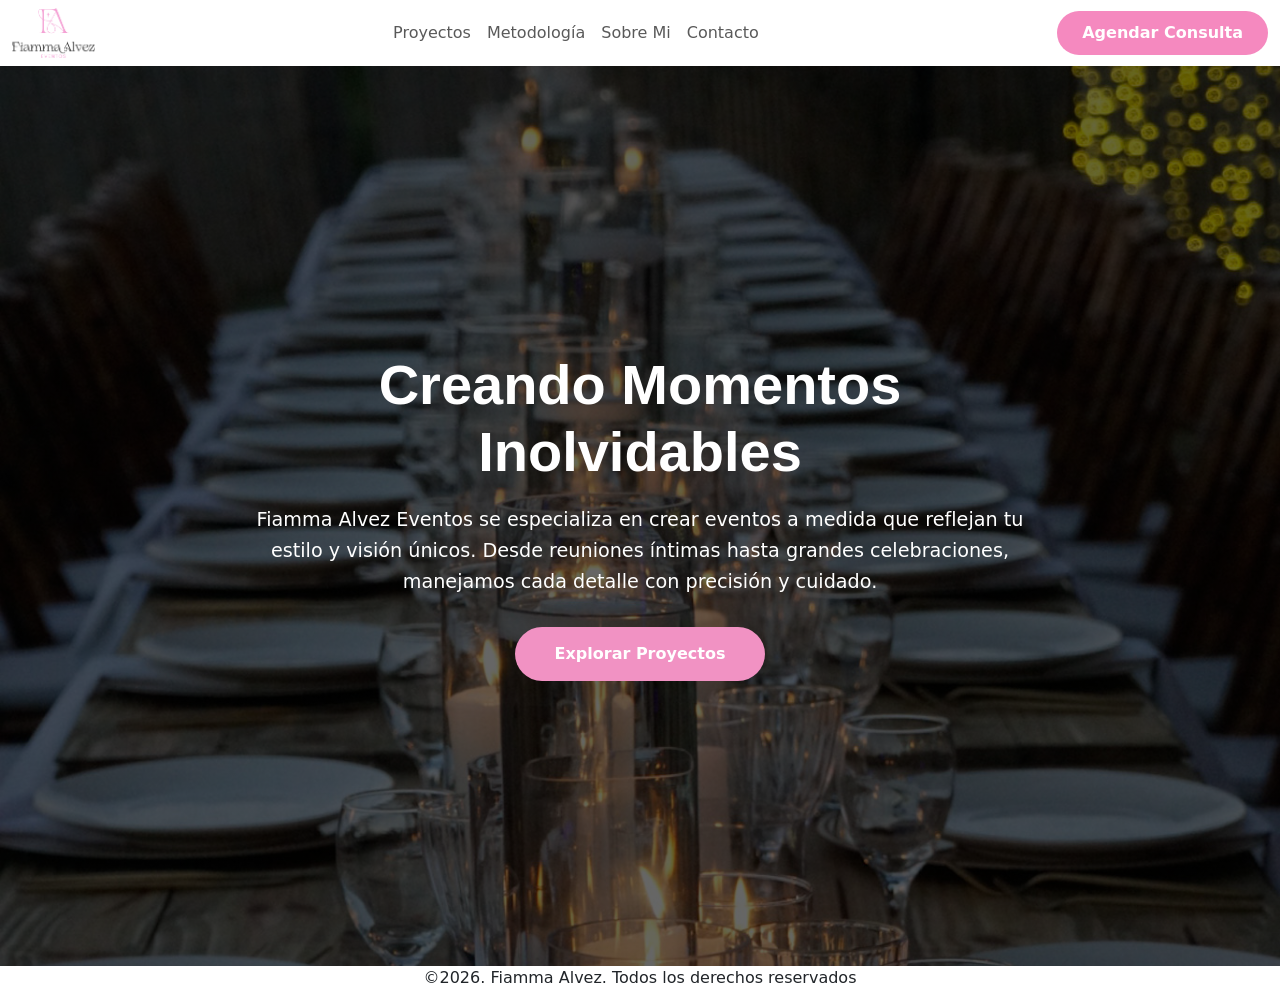
==== index.html @ daeb91aa "Primera version de la página web | Fiamma Alvez Eventos" ====
<!DOCTYPE html>
<html lang="es">

<head>
    <meta charset="UTF-8">
    <meta name="viewport" content="width=device-width, initial-scale=1.0">
    <title>Fiamma Alvez Eventos | Bienvenido a mi página</title>
    <!-- Link CSS Bootstrap -->
    <link href="https://cdn.jsdelivr.net/npm/bootstrap@5.3.8/dist/css/bootstrap.min.css" rel="stylesheet"
        integrity="sha384-sRIl4kxILFvY47J16cr9ZwB07vP4J8+LH7qKQnuqkuIAvNWLzeN8tE5YBujZqJLB" crossorigin="anonymous">

    <!-- Link CSS Personalizado -->
    <link rel="stylesheet" href="css/main.css">
    <link rel="icon" href="./img/Logo_Fiamma_Alvez_Eventos_favicon.png" type="image/png">
</head>

<body>
    <header>
        <nav class="navbar navbar-expand-lg">
            <div class="container-fluid">
                <a class="logo" href="index.html">
                    <img src="./img/Logo_Fiamma_Alvez_Eventos.png" alt="Logo Fiamma Alvez Eventos">
                </a>
                <button class="navbar-toggler" type="button" data-bs-toggle="collapse"
                    data-bs-target="#navbarSupportedContent" aria-controls="navbarSupportedContent"
                    aria-expanded="false" aria-label="Toggle navigation">
                    <span class="navbar-toggler-icon"></span>
                </button>
                <div class="collapse navbar-collapse" id="navbarSupportedContent">
                    <ul class="navbar-nav mx-auto mb-2 mb-lg-0">
                        <li class="nav-item">
                           <a class="nav-link" aria-current="page" href="./pages/proyectos.html">Proyectos</a>
                        </li>
                        <li class="nav-item">
                            <a class="nav-link" href="./pages/metodologia.html">Metodología</a>
                        </li>
                        <li class="nav-item">
                            <a class="nav-link" href="./pages/sobre-mi.html">Sobre Mi</a>
                        </li>
                        <li class="nav-item">
                            <a class="nav-link" href="./pages/contacto.html">Contacto</a>
                        </li>
                    </ul>
                    <div class="header-button">
                        <a href="./pages/contacto.html"><button>Agendar Consulta</button></a>
                    </div>
                </div>
            </div>
        </nav>
    </header>

    <main>
        <div class="banner">
            <section class="banner-content">
                <h1>Creando Momentos Inolvidables</h1>
                <p>Fiamma Alvez Eventos se especializa en crear eventos a medida que reflejan tu estilo y visión únicos.
                    Desde reuniones íntimas hasta grandes celebraciones, manejamos cada detalle con precisión y cuidado.
                </p>
                <a href="./pages/proyectos.html" class="btn-explorar">Explorar Proyectos</a>
            </section>
        </div>

        <!-- <div class="contenedor">
            <section id="proyectos">
                <h2>
                    Galería de proyectos
                </h2>

                <p>Inspírate en algunos de los hermosos momentos que hemos ayudado a crear</p>

                <div class="imagenes-proyectos">
                    <img src="./img/altar.jpeg" alt="Novios en altar en ceremonia religiosa">
                    <img src="./img/novios.jpeg" alt="Novios posando mirándose a los ojos">
                    <img src="./img/foto_mesa_decorada.jpeg"
                        alt="Mesa decorada con cubiertos dorados y velas blancas en vasos">
                    <img src="./img/CarlayMatias.jpeg" alt="Novios mirándose al anochecer">
                    <img src="./img/foto_mesa_decorada.jpeg"
                        alt="Mesa decorada con cubiertos dorados y velas blancas en vasos">
                    <img src="./img/foto_mesa_decorada.jpeg"
                        alt="Mesa decorada con cubiertos dorados y velas blancas en vasos">
                    <img src="./img/foto_mesa_decorada.jpeg"
                        alt="Mesa decorada con cubiertos dorados y velas blancas en vasos">
                    <img src="./img/foto_mesa_decorada.jpeg"
                        alt="Mesa decorada con cubiertos dorados y velas blancas en vasos">
                </div>
            </section>
        </div>


        <section id="metodologia">
            <div class="contenedor">
                <h2>Nuestro proceso comprobado</h2>
                <p>Seguimos un enfoque estructurado para asegurar que cada evento sea un éxito, desde la consulta hasta
                    la ejecución final.</p>

                <div class="card" style="width: 18rem;">
                    <div class="card-body">
                        <h5 class="card-title">Descubrimiento y Planificación</h5>
                        <p class="card-text">Comenzamos por entender tu visión, preferencias y objetivos para el evento.
                        </p>
                    </div>
                </div>

                <div class="card" style="width: 18rem;">
                    <div class="card-body">
                        <h5 class="card-title">Cronograma y Logística</h5>
                        <p class="card-text">Creamos un cronograma detallado y gestionamos todos los aspectos
                            logísticos, incluida la coordinación de proveedores.</p>
                    </div>
                </div>

            </div>
        </section>

        <section id="sobre-mi">
            <div class="contenedor-sobre-mi">
                <img src="./img/fiamma_foto.jpg" alt="fiamma en posición frontal">
                <h2>Sobre Fiamma Alvez</h2>
                <h3>Fundadora y Organizadora Principal de Eventos</h3>
                <p>Con más de 3 años de experiencia en la planificación de eventos, Fiamma Alvez aporta una pasión por
                    crear experiencias memoriables. Su atención al detalle y su enfoque personalizado aseguran que cada
                    evento sea un reflejo de los sueños de sus clientes.</p>
            </div>
        </section>

        <section id="redes">
            <div class="redes-sociales">
                <h2>Siguenos en las redes sociales </h2>
                <p> Echa un vistazo a nuestros últimos proyectos e inspiración en instagram:</p>
            </div>
        </section>

        <section id="opiniones">
            <div class="opiniones-clientes">
                <h2>Lo que dicen nuestros clientes:</h2>
            </div>
        </section>

        <section id="contacto">
            <div class="contacto">
                <h2> Contacto </h2>
                <p>¿Listo para planificar el evento de tus sueños? Agenda una reunión hoy para discutir tu evento y cómo
                    puedo hacer realidad tu visión.</p>
                <div class="calendly-inline-widget"
                    data-url="https://calendly.com/fabianlarrosa2013/reuniones-fiamma-alvez-eventos"
                    style="min-width:320px;height:700px;">
                </div>
            </div>
        </section> -->
    </main>

    <footer>
        <div class="contenido-footer">
            <p>©2026. Fiamma Alvez. Todos los derechos reservados</p>
        </div>
    </footer>

    <!-- Script Bootstrap -->
    <script src="https://cdn.jsdelivr.net/npm/bootstrap@5.3.8/dist/js/bootstrap.bundle.min.js"
        integrity="sha384-FKyoEForCGlyvwx9Hj09JcYn3nv7wiPVlz7YYwJrWVcXK/BmnVDxM+D2scQbITxI" crossorigin="anonymous">
        </script>
    <!-- Fin Script Bootstrap -->

    <script type="text/javascript" src="https://assets.calendly.com/assets/external/widget.js" async></script>
    <!-- Fin script Calendly -->
</body>

</html>
---- css/main.css ----
/* reset */

 * {
     margin: 0;
     padding: 0;
     box-sizing: border-box;
 }

 /* estilos de header */

 header nav div a.logo img {
     width: auto;
     height: 50px;
 }

 /* Estilos para el botón */
 header nav .header-button button {
     border-radius: 50px;
     background-color: #F589BF;
     color: white;
     border: none;
     padding: 10px 25px;
     /* Espaciado interno para darle forma al botón */
     font-size: 16px;
     font-weight: bold;
     cursor: pointer;
 }

 header nav ul a {
     text-decoration: none;
     color: #333;
 }

 header nav ul li {
     list-style: none;
 }

 header nav ul a {
     text-decoration: none;
 }

 /* Fin Estilos de main */

 /* Estilos del banner */
 .banner {

     background-image: linear-gradient(rgba(0, 0, 0, 0.6), rgba(0, 0, 0, 0.6)), url(../img/Foto_mesa.jpeg);
     background-repeat: no-repeat;
     background-size: cover;
     background-position: center;
     height: 100vh;

     display: flex;
     justify-content: center;
     align-items: center;
     text-align: center;
     color: white;
     padding: 0 20px;
 }

 .banner-content {
     max-width: 800px;
     /* Evita que el texto se estire demasiado a los lados */
 }

 .banner h1 {
     font-size: 3.5rem;
     font-weight: bold;
     margin-bottom: 20px;
     font-family: 'Arial', sans-serif;
 }

 .banner p {
     font-size: 1.2rem;
     line-height: 1.6;
     margin-bottom: 30px;
 }

 .btn-explorar {
     display: inline-block;
     background-color: #f192c3;
     color: white;
     padding: 15px 40px;
     text-decoration: none;
     border-radius: 50px;
     /* Bordes redondeados */
     font-weight: bold;
     transition: background 0.3s ease;
 }

 .btn-explorar:hover {
     background-color: #e07bad;
 }

 /* Fin estilos del banner */


 /* Estilos de proyectos*/

 .contenedor {
     display: flex;
     justify-content: center;
     align-items: center;
     text-align: center;
     padding: 20px;
 }

 .imagenes-proyectos {
     display: grid;
     justify-content: center;
     grid-template-columns: repeat(1, 1fr);
     grid-template-rows: auto;
     gap: 10px;
     margin: 10px;
 }

 .imagenes-proyectos img {
     width: 100%;
     height: 100%;
     display: block;
     object-fit: cover;
 }

 /* Fin estilos de proyectos */

 /* Estilos de Metodologia */

 section div.contenedor {
     display: block;
 }

 /* Fin estilos de Metodologia */


 /* Estilos sobre mi */

 section div.contenedor-sobre-mi {
     text-align: center;
     margin: 10px;
 }

 section div.contenedor-sobre-mi img {
     border-radius: 50%;
 }

 section div.contenedor-sobre-mi h3 {
     color: #f192c3;
 }

 /* Fin estilos sobre mi */

 /* Estilos contacto */
 section div.contacto {
     text-align: center;
     margin: 10px;
 }

 section div.contacto p {
     margin: 20px;
 }

 /* Fin Estilos contacto */

/* mq tablet */
@media screen and (min-width: 768px){
     footer .contenido-footer {
         text-align: center;
     }
} 

 /* mq Desktop */
 @media screen and (min-width: 1024px) {
     .imagenes-proyectos {
         grid-template-columns: repeat(4, 1fr);
     }

     footer .contenido-footer {
         text-align: center;
     }  
 }
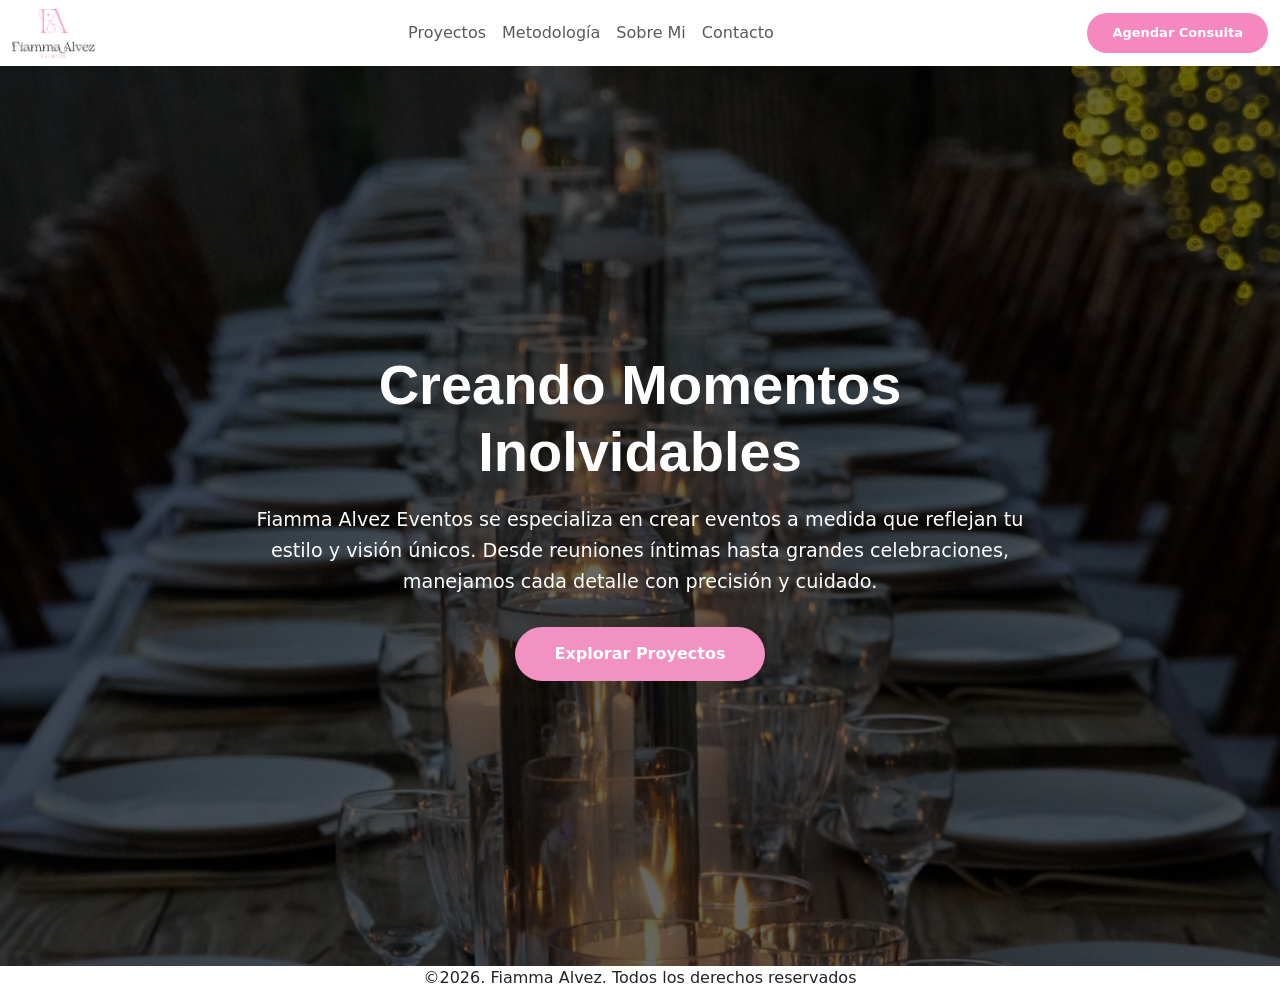
==== commit bdc784aa: "Agregado de SEO" ====
--- a/index.html
+++ b/index.html
@@ -4,6 +4,7 @@
 <head>
     <meta charset="UTF-8">
     <meta name="viewport" content="width=device-width, initial-scale=1.0">
+    <meta name="description" content="Fiamma Alvez Eventos: organización profesional de bodas, cumpleaños y celebraciones a medida. Creamos momentos inolvidables con atención personalizada y cuidado en cada detalle.">
     <title>Fiamma Alvez Eventos | Bienvenido a mi página</title>
     <!-- Link CSS Bootstrap -->
     <link href="https://cdn.jsdelivr.net/npm/bootstrap@5.3.8/dist/css/bootstrap.min.css" rel="stylesheet"
@@ -59,94 +60,6 @@
                 <a href="./pages/proyectos.html" class="btn-explorar">Explorar Proyectos</a>
             </section>
         </div>
-
-        <!-- <div class="contenedor">
-            <section id="proyectos">
-                <h2>
-                    Galería de proyectos
-                </h2>
-
-                <p>Inspírate en algunos de los hermosos momentos que hemos ayudado a crear</p>
-
-                <div class="imagenes-proyectos">
-                    <img src="./img/altar.jpeg" alt="Novios en altar en ceremonia religiosa">
-                    <img src="./img/novios.jpeg" alt="Novios posando mirándose a los ojos">
-                    <img src="./img/foto_mesa_decorada.jpeg"
-                        alt="Mesa decorada con cubiertos dorados y velas blancas en vasos">
-                    <img src="./img/CarlayMatias.jpeg" alt="Novios mirándose al anochecer">
-                    <img src="./img/foto_mesa_decorada.jpeg"
-                        alt="Mesa decorada con cubiertos dorados y velas blancas en vasos">
-                    <img src="./img/foto_mesa_decorada.jpeg"
-                        alt="Mesa decorada con cubiertos dorados y velas blancas en vasos">
-                    <img src="./img/foto_mesa_decorada.jpeg"
-                        alt="Mesa decorada con cubiertos dorados y velas blancas en vasos">
-                    <img src="./img/foto_mesa_decorada.jpeg"
-                        alt="Mesa decorada con cubiertos dorados y velas blancas en vasos">
-                </div>
-            </section>
-        </div>
-
-
-        <section id="metodologia">
-            <div class="contenedor">
-                <h2>Nuestro proceso comprobado</h2>
-                <p>Seguimos un enfoque estructurado para asegurar que cada evento sea un éxito, desde la consulta hasta
-                    la ejecución final.</p>
-
-                <div class="card" style="width: 18rem;">
-                    <div class="card-body">
-                        <h5 class="card-title">Descubrimiento y Planificación</h5>
-                        <p class="card-text">Comenzamos por entender tu visión, preferencias y objetivos para el evento.
-                        </p>
-                    </div>
-                </div>
-
-                <div class="card" style="width: 18rem;">
-                    <div class="card-body">
-                        <h5 class="card-title">Cronograma y Logística</h5>
-                        <p class="card-text">Creamos un cronograma detallado y gestionamos todos los aspectos
-                            logísticos, incluida la coordinación de proveedores.</p>
-                    </div>
-                </div>
-
-            </div>
-        </section>
-
-        <section id="sobre-mi">
-            <div class="contenedor-sobre-mi">
-                <img src="./img/fiamma_foto.jpg" alt="fiamma en posición frontal">
-                <h2>Sobre Fiamma Alvez</h2>
-                <h3>Fundadora y Organizadora Principal de Eventos</h3>
-                <p>Con más de 3 años de experiencia en la planificación de eventos, Fiamma Alvez aporta una pasión por
-                    crear experiencias memoriables. Su atención al detalle y su enfoque personalizado aseguran que cada
-                    evento sea un reflejo de los sueños de sus clientes.</p>
-            </div>
-        </section>
-
-        <section id="redes">
-            <div class="redes-sociales">
-                <h2>Siguenos en las redes sociales </h2>
-                <p> Echa un vistazo a nuestros últimos proyectos e inspiración en instagram:</p>
-            </div>
-        </section>
-
-        <section id="opiniones">
-            <div class="opiniones-clientes">
-                <h2>Lo que dicen nuestros clientes:</h2>
-            </div>
-        </section>
-
-        <section id="contacto">
-            <div class="contacto">
-                <h2> Contacto </h2>
-                <p>¿Listo para planificar el evento de tus sueños? Agenda una reunión hoy para discutir tu evento y cómo
-                    puedo hacer realidad tu visión.</p>
-                <div class="calendly-inline-widget"
-                    data-url="https://calendly.com/fabianlarrosa2013/reuniones-fiamma-alvez-eventos"
-                    style="min-width:320px;height:700px;">
-                </div>
-            </div>
-        </section> -->
     </main>
 
     <footer>
--- a/css/main.css
+++ b/css/main.css
@@ -1,180 +1,203 @@
- /* reset */
-
- * {
-     margin: 0;
-     padding: 0;
-     box-sizing: border-box;
- }
-
- /* estilos de header */
-
- header nav div a.logo img {
-     width: auto;
-     height: 50px;
- }
-
- /* Estilos para el botón */
- header nav .header-button button {
-     border-radius: 50px;
-     background-color: #F589BF;
-     color: white;
-     border: none;
-     padding: 10px 25px;
-     /* Espaciado interno para darle forma al botón */
-     font-size: 16px;
-     font-weight: bold;
-     cursor: pointer;
- }
-
- header nav ul a {
-     text-decoration: none;
-     color: #333;
- }
-
- header nav ul li {
-     list-style: none;
- }
-
- header nav ul a {
-     text-decoration: none;
- }
-
- /* Fin Estilos de main */
-
- /* Estilos del banner */
- .banner {
-
-     background-image: linear-gradient(rgba(0, 0, 0, 0.6), rgba(0, 0, 0, 0.6)), url(../img/Foto_mesa.jpeg);
-     background-repeat: no-repeat;
-     background-size: cover;
-     background-position: center;
-     height: 100vh;
-
-     display: flex;
-     justify-content: center;
-     align-items: center;
-     text-align: center;
-     color: white;
-     padding: 0 20px;
- }
-
- .banner-content {
-     max-width: 800px;
-     /* Evita que el texto se estire demasiado a los lados */
- }
-
- .banner h1 {
-     font-size: 3.5rem;
-     font-weight: bold;
-     margin-bottom: 20px;
-     font-family: 'Arial', sans-serif;
- }
-
- .banner p {
-     font-size: 1.2rem;
-     line-height: 1.6;
-     margin-bottom: 30px;
- }
-
- .btn-explorar {
-     display: inline-block;
-     background-color: #f192c3;
-     color: white;
-     padding: 15px 40px;
-     text-decoration: none;
-     border-radius: 50px;
-     /* Bordes redondeados */
-     font-weight: bold;
-     transition: background 0.3s ease;
- }
-
- .btn-explorar:hover {
-     background-color: #e07bad;
- }
-
- /* Fin estilos del banner */
-
-
- /* Estilos de proyectos*/
-
- .contenedor {
-     display: flex;
-     justify-content: center;
-     align-items: center;
-     text-align: center;
-     padding: 20px;
- }
-
- .imagenes-proyectos {
-     display: grid;
-     justify-content: center;
-     grid-template-columns: repeat(1, 1fr);
-     grid-template-rows: auto;
-     gap: 10px;
-     margin: 10px;
- }
-
- .imagenes-proyectos img {
-     width: 100%;
-     height: 100%;
-     display: block;
-     object-fit: cover;
- }
-
- /* Fin estilos de proyectos */
-
- /* Estilos de Metodologia */
-
- section div.contenedor {
-     display: block;
- }
-
- /* Fin estilos de Metodologia */
-
-
- /* Estilos sobre mi */
-
- section div.contenedor-sobre-mi {
-     text-align: center;
-     margin: 10px;
- }
-
- section div.contenedor-sobre-mi img {
-     border-radius: 50%;
- }
-
- section div.contenedor-sobre-mi h3 {
-     color: #f192c3;
- }
-
- /* Fin estilos sobre mi */
-
- /* Estilos contacto */
- section div.contacto {
-     text-align: center;
-     margin: 10px;
- }
-
- section div.contacto p {
-     margin: 20px;
- }
-
- /* Fin Estilos contacto */
-
-/* mq tablet */
-@media screen and (min-width: 768px){
-     footer .contenido-footer {
-         text-align: center;
-     }
-} 
-
- /* mq Desktop */
- @media screen and (min-width: 1024px) {
-     .imagenes-proyectos {
-         grid-template-columns: repeat(4, 1fr);
-     }
-
-     footer .contenido-footer {
-         text-align: center;
-     }  
- }+* {
+  margin: 0;
+  padding: 0;
+  box-sizing: border-box;
+}
+
+/* estilos de header */
+header nav div a.logo img {
+  width: auto;
+  height: 50px;
+}
+header nav div .header-button button {
+  border-radius: 50px;
+  background-color: #F589BF;
+  color: white;
+  border: none;
+  padding: 10px 25px;
+  font-size: 13px;
+  font-weight: bold;
+  cursor: pointer;
+}
+header nav ul a {
+  text-decoration: none;
+  color: #333;
+}
+header nav ul li {
+  list-style: none;
+}
+
+/* Fin Estilos de header */
+/* Estilos del banner */
+.banner {
+  background-image: linear-gradient(rgba(0, 0, 0, 0.6), rgba(0, 0, 0, 0.6)), url(../img/Foto_mesa.jpeg);
+  background-repeat: no-repeat;
+  background-size: cover;
+  background-position: center;
+  height: 100vh;
+  display: flex;
+  justify-content: center;
+  align-items: center;
+  text-align: center;
+  color: white;
+  padding: 0 20px;
+}
+.banner h1 {
+  font-size: 3.5rem;
+  font-weight: bold;
+  margin-bottom: 20px;
+  font-family: "Arial", sans-serif;
+}
+.banner p {
+  font-size: 1.2rem;
+  line-height: 1.6;
+  margin-bottom: 30px;
+}
+
+.banner-content {
+  max-width: 800px;
+}
+
+.btn-explorar {
+  display: inline-block;
+  background-color: #f192c3;
+  color: white;
+  padding: 15px 40px;
+  text-decoration: none;
+  border-radius: 50px;
+  font-weight: bold;
+  transition: background 0.3s ease;
+}
+.btn-explorar :hover {
+  background-color: #e07bad;
+}
+
+/* Fin estilos del banner */
+/* Estilos de proyectos*/
+.contenedor {
+  display: flex;
+  justify-content: center;
+  align-items: center;
+  text-align: center;
+  padding: 20px;
+}
+
+.imagenes-proyectos {
+  display: grid;
+  justify-content: center;
+  grid-template-columns: repeat(1, 1fr);
+  grid-template-rows: auto;
+  gap: 10px;
+  margin: 10px;
+}
+.imagenes-proyectos img {
+  width: 100%;
+  height: 100%;
+  display: block;
+  object-fit: cover;
+}
+
+/* Fin estilos de proyectos */
+/* Estilos de Metodologia */
+section div.contenedor {
+  display: block;
+}
+
+.cta-section .contenedor .header-button button {
+  border-radius: 50px;
+  background-color: #F589BF;
+  color: white;
+  border: none;
+  padding: 10px 25px;
+  font-size: 13px;
+  font-weight: bold;
+  cursor: pointer;
+}
+
+/* Fin estilos de Metodologia */
+/* Estilos sobre mi */
+.contenedor-sobre-mi {
+  text-align: center;
+  margin: 10px;
+}
+.contenedor-sobre-mi h1 {
+  color: #f192c3;
+}
+
+.contenido {
+  text-align: center;
+}
+
+#sobre-mi img {
+  border-radius: 50%;
+  display: block;
+  margin: 0 auto;
+  padding: 30px;
+}
+
+/* Fin estilos sobre mi */
+/* Estilos contacto */
+section div.contacto {
+  text-align: center;
+  margin: 10px;
+}
+section div.contacto p {
+  margin: 20px;
+}
+
+/* Fin Estilos contacto */
+/* Estilos Footer */
+footer .contenido-footer {
+  text-align: center;
+}
+
+/* Fin estilos Footer */
+/* mq Desktop */
+@media screen and (min-width: 1024px) {
+  .imagenes-proyectos {
+    grid-template-columns: repeat(4, 1fr);
+  }
+  header nav div .header-button button {
+    transition: transform 200ms ease, box-shadow 200ms ease, background-color 200ms ease;
+  }
+  header nav div .header-button button:hover {
+    transform: translateY(-2px);
+    box-shadow: 0 10px 25px rgba(0, 0, 0, 0.2);
+    background-color: rgb(242.2109375, 104.0890625, 173.15);
+  }
+  header ul a {
+    transition: color 200ms ease, transform 200ms ease;
+  }
+  header ul a:hover {
+    color: #F589BF;
+    transform: translateY(-2px);
+  }
+  #sobre-mi {
+    display: grid;
+    grid-template-columns: 1fr 1fr;
+    grid-template-rows: auto 1fr;
+    column-gap: 40px;
+    padding: 40px;
+    align-items: start;
+  }
+  #sobre-mi img {
+    grid-column: 2;
+    grid-row: 1/3;
+    width: 80%;
+    border-radius: 50%;
+    align-self: center;
+  }
+  .contenedor-sobre-mi {
+    grid-column: 1;
+    grid-row: 1;
+    text-align: left;
+    margin: 0;
+  }
+  .contenido {
+    grid-column: 1;
+    grid-row: 2;
+    text-align: left;
+  }
+}
+
+/*# sourceMappingURL=main.css.map */
